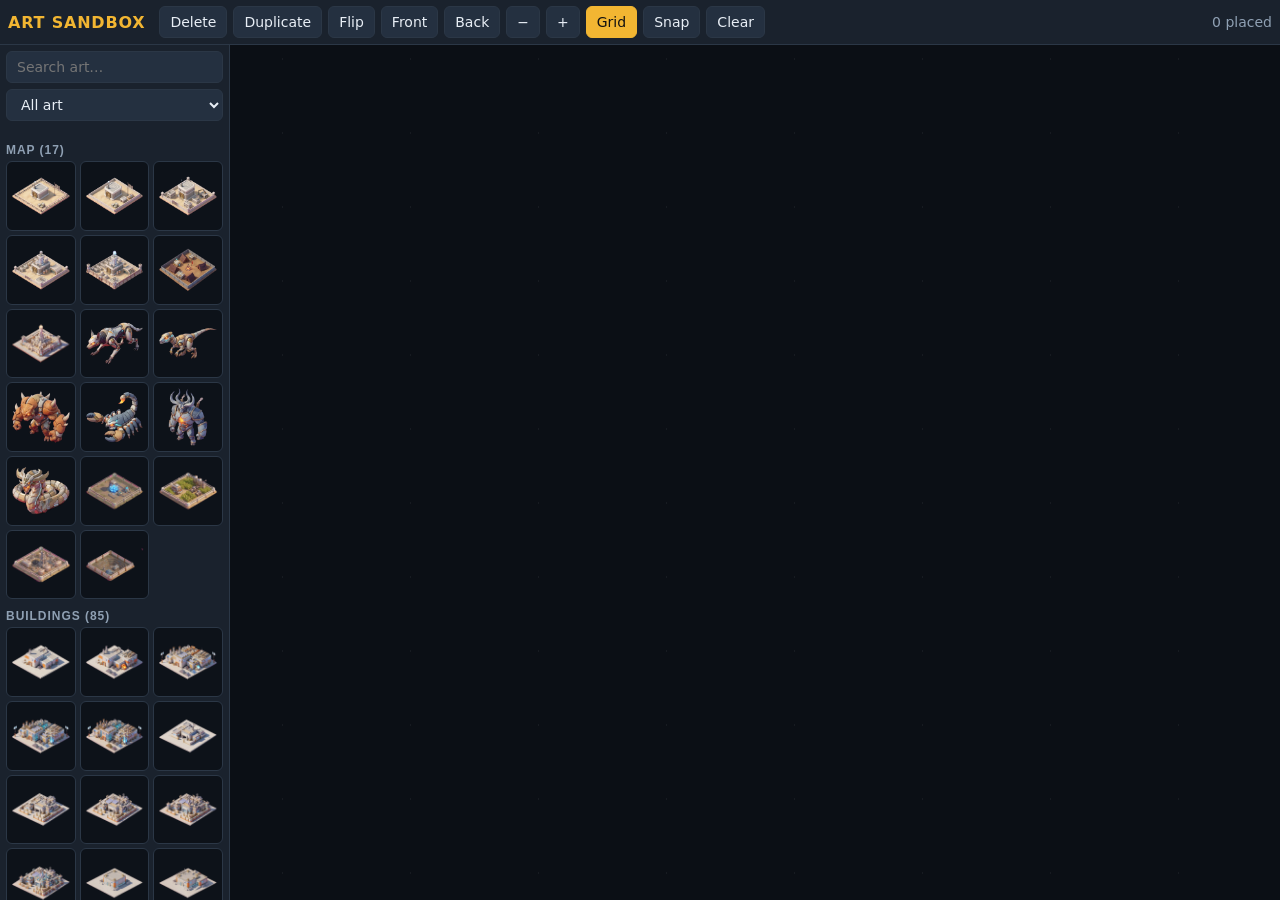
==== sandbox.html @ 388ea7ab "Add standalone art sandbox page for placing assets on a blank canvas Co-Authored-By: Claude Sonnet 5" ====
<!doctype html>
<html lang="en">
<head>
<meta charset="utf-8">
<meta name="viewport" content="width=device-width,initial-scale=1,maximum-scale=1,user-scalable=no">
<title>Art Sandbox</title>
<style>
:root{--bg:#10151c;--panel:#1a222d;--line:#2b3746;--ink:#e8eef5;--mute:#8fa0b3;--acc:#f2b632}
*{box-sizing:border-box}
html,body{margin:0;height:100%;background:var(--bg);color:var(--ink);font:14px/1.3 "Source Sans 3",system-ui,sans-serif;overflow:hidden;touch-action:none}
#app{display:flex;flex-direction:column;height:100%}
#bar{display:flex;flex-wrap:wrap;gap:6px;align-items:center;padding:6px 8px;background:var(--panel);border-bottom:1px solid var(--line)}
#bar h1{font:600 16px "Barlow Condensed",system-ui,sans-serif;margin:0 8px 0 0;letter-spacing:.05em;text-transform:uppercase;color:var(--acc)}
button,select,input[type=search]{background:#243040;color:var(--ink);border:1px solid var(--line);border-radius:6px;padding:6px 10px;font:inherit}
button:active{background:#2f4157}
button.on{background:var(--acc);color:#111;border-color:var(--acc)}
#count{color:var(--mute);margin-left:auto}
#main{flex:1;display:flex;min-height:0}
#pal{width:230px;background:var(--panel);border-right:1px solid var(--line);display:flex;flex-direction:column;min-height:0}
#pal .tools{padding:6px;display:flex;flex-direction:column;gap:6px}
#grid{flex:1;overflow:auto;padding:6px;touch-action:pan-y}
#grid h3{margin:10px 0 4px;font:600 12px "Barlow Condensed",sans-serif;letter-spacing:.08em;text-transform:uppercase;color:var(--mute)}
.items{display:grid;grid-template-columns:repeat(3,1fr);gap:4px}
.item{aspect-ratio:1;background:#0d1219;border:1px solid var(--line);border-radius:6px;display:flex;align-items:center;justify-content:center;padding:3px;cursor:grab;touch-action:none}
.item img{max-width:100%;max-height:100%;object-fit:contain;pointer-events:none;-webkit-user-drag:none}
.item:hover{border-color:var(--acc)}
#view{flex:1;overflow:auto;position:relative;touch-action:none}
#stage{position:relative;width:3200px;height:2400px;
background-color:#0b0f15;
background-image:linear-gradient(30deg,rgba(255,255,255,.05) 1px,transparent 1px),linear-gradient(150deg,rgba(255,255,255,.05) 1px,transparent 1px);
background-size:128px 74px}
#stage.nogrid{background-image:none}
.spr{position:absolute;transform-origin:center;touch-action:none;user-select:none;-webkit-user-drag:none;cursor:move}
.spr.sel{outline:2px dashed var(--acc);outline-offset:2px}
#ghost{position:fixed;pointer-events:none;opacity:.8;z-index:99;display:none;max-width:120px;max-height:120px}
#hint{position:absolute;inset:0;display:flex;align-items:center;justify-content:center;color:var(--mute);pointer-events:none;text-align:center;padding:20px}
@media(max-width:700px){#main{flex-direction:column-reverse}#pal{width:100%;height:38%;border-right:0;border-top:1px solid var(--line)}.items{grid-template-columns:repeat(5,1fr)}}
</style>
</head>
<body>
<div id="app">
 <div id="bar">
  <h1>Art Sandbox</h1>
  <button id="bDel">Delete</button>
  <button id="bDup">Duplicate</button>
  <button id="bFlip">Flip</button>
  <button id="bFront">Front</button>
  <button id="bBack">Back</button>
  <button id="bSm">−</button><button id="bBig">+</button>
  <button id="bGrid" class="on">Grid</button>
  <button id="bSnap">Snap</button>
  <button id="bClear">Clear</button>
  <span id="count"></span>
 </div>
 <div id="main">
  <div id="pal">
   <div class="tools"><input id="q" type="search" placeholder="Search art…"><select id="cat"></select></div>
   <div id="grid"></div>
  </div>
  <div id="view"><div id="stage"></div><div id="hint">Blank screen.<br>Drag art from the palette (or tap it) onto the canvas.</div></div>
 </div>
</div>
<img id="ghost" alt="">
<script>
(function(){
var KEY='artSandbox.v1',stage=document.getElementById('stage'),view=document.getElementById('view');
var ghost=document.getElementById('ghost'),hint=document.getElementById('hint');
var items=[],sel=null,snap=false,nextId=1,assets={};
var GRID_W=128,GRID_H=74;

function load(){try{var s=JSON.parse(localStorage.getItem(KEY)||'null');if(s&&s.items){items=s.items;nextId=s.nextId||items.length+1;snap=!!s.snap}}catch(e){}}
function save(){try{localStorage.setItem(KEY,JSON.stringify({items:items,nextId:nextId,snap:snap}))}catch(e){}}

function groupOf(p){return p.split('/')[1]}
function render(){
 stage.innerHTML='';
 items.forEach(function(it,i){
  var im=document.createElement('img');im.className='spr'+(it===sel?' sel':'');im.src=assets[it.key]||it.src;im.draggable=false;
  im.style.left=it.x+'px';im.style.top=it.y+'px';im.style.zIndex=i+1;
  im.style.width=it.w+'px';im.style.transform='translate(-50%,-50%) scaleX('+(it.flip?-1:1)+')';
  im.dataset.id=it.id;stage.appendChild(im);
 });
 hint.style.display=items.length?'none':'flex';
 document.getElementById('count').textContent=items.length+' placed';
}
function byId(id){for(var i=0;i<items.length;i++)if(items[i].id==id)return items[i]}

// stage interactions
var drag=null;
stage.addEventListener('pointerdown',function(e){
 var t=e.target.closest('.spr');
 if(!t){sel=null;render();return}
 var it=byId(t.dataset.id);sel=it;
 items.splice(items.indexOf(it),1);items.push(it);
 var r=stage.getBoundingClientRect();
 drag={it:it,dx:e.clientX-r.left-it.x,dy:e.clientY-r.top-it.y};
 render();stage.setPointerCapture&&stage.setPointerCapture(e.pointerId);e.preventDefault();
});
stage.addEventListener('pointermove',function(e){
 if(!drag)return;var r=stage.getBoundingClientRect();
 var x=e.clientX-r.left-drag.dx,y=e.clientY-r.top-drag.dy;
 if(snap){x=Math.round(x/(GRID_W/2))*(GRID_W/2);y=Math.round(y/(GRID_H/2))*(GRID_H/2)}
 drag.it.x=x;drag.it.y=y;
 var el=stage.querySelector('[data-id="'+drag.it.id+'"]');if(el){el.style.left=x+'px';el.style.top=y+'px'}
});
function end(){if(drag){drag=null;save()}}
stage.addEventListener('pointerup',end);stage.addEventListener('pointercancel',end);
view.addEventListener('wheel',function(e){if(sel&&e.shiftKey){e.preventDefault();resize(e.deltaY<0?1.1:0.9)}},{passive:false});
// pan empty canvas by dragging with middle/right is skipped; the view scrolls natively with scrollbars/two-finger

function place(key,cx,cy){
 var r=stage.getBoundingClientRect();
 var x=cx-r.left,y=cy-r.top;
 var im=new Image();im.onload=function(){
  var w=Math.min(im.naturalWidth,220);
  if(snap){x=Math.round(x/(GRID_W/2))*(GRID_W/2);y=Math.round(y/(GRID_H/2))*(GRID_H/2)}
  var it={id:nextId++,key:key,x:x,y:y,w:w,flip:false};items.push(it);sel=it;render();save();
 };im.src=assets[key];
}
function centre(){var r=view.getBoundingClientRect(),s=stage.getBoundingClientRect();return[r.left+r.width/2+(Math.random()*60-30),r.top+r.height/2+(Math.random()*60-30)]}

// palette
function buildPalette(){
 var q=document.getElementById('q').value.toLowerCase(),cat=document.getElementById('cat').value;
 var g=document.getElementById('grid');g.innerHTML='';
 var groups={};
 Object.keys(assets).sort().forEach(function(k){
  var gname=groupOf(assets[k]);
  if(cat&&gname!==cat)return;if(q&&k.toLowerCase().indexOf(q)<0)return;
  (groups[gname]=groups[gname]||[]).push(k);
 });
 Object.keys(groups).forEach(function(gn){
  var h=document.createElement('h3');h.textContent=gn+' ('+groups[gn].length+')';g.appendChild(h);
  var w=document.createElement('div');w.className='items';
  groups[gn].forEach(function(k){
   var d=document.createElement('div');d.className='item';d.title=k;
   var im=document.createElement('img');im.src=assets[k];im.loading='lazy';d.appendChild(im);
   var moved=false,sx=0,sy=0,active=false;
   d.addEventListener('pointerdown',function(e){active=true;moved=false;sx=e.clientX;sy=e.clientY;d.setPointerCapture(e.pointerId);
    ghost.src=assets[k];});
   d.addEventListener('pointermove',function(e){
    if(!active)return;
    if(!moved&&Math.hypot(e.clientX-sx,e.clientY-sy)>8){moved=true;ghost.style.display='block'}
    if(moved){ghost.style.left=(e.clientX-40)+'px';ghost.style.top=(e.clientY-40)+'px'}
   });
   d.addEventListener('pointerup',function(e){
    if(!active)return;active=false;ghost.style.display='none';
    if(!moved){var c=centre();place(k,c[0],c[1]);return}
    var v=view.getBoundingClientRect();
    if(e.clientX>=v.left&&e.clientX<=v.right&&e.clientY>=v.top&&e.clientY<=v.bottom)place(k,e.clientX,e.clientY);
   });
   d.addEventListener('pointercancel',function(){active=false;ghost.style.display='none'});
   w.appendChild(d);
  });
  g.appendChild(w);
 });
}

// toolbar
function resize(f){if(!sel)return;sel.w=Math.max(16,Math.min(1200,Math.round(sel.w*f)));render();save()}
function $(id){return document.getElementById(id)}
$('bDel').onclick=function(){if(sel){items.splice(items.indexOf(sel),1);sel=null;render();save()}};
$('bDup').onclick=function(){if(sel){var c=JSON.parse(JSON.stringify(sel));c.id=nextId++;c.x+=30;c.y+=30;items.push(c);sel=c;render();save()}};
$('bFlip').onclick=function(){if(sel){sel.flip=!sel.flip;render();save()}};
$('bFront').onclick=function(){if(sel){items.splice(items.indexOf(sel),1);items.push(sel);render();save()}};
$('bBack').onclick=function(){if(sel){items.splice(items.indexOf(sel),1);items.unshift(sel);render();save()}};
$('bSm').onclick=function(){resize(.9)};$('bBig').onclick=function(){resize(1.1)};
$('bGrid').onclick=function(){stage.classList.toggle('nogrid');this.classList.toggle('on')};
$('bSnap').onclick=function(){snap=!snap;this.classList.toggle('on',snap);save()};
$('bClear').onclick=function(){if(items.length&&confirm('Clear the whole canvas?')){items=[];sel=null;render();save()}};
document.addEventListener('keydown',function(e){if(e.target.tagName==='INPUT')return;if((e.key==='Delete'||e.key==='Backspace')&&sel){$('bDel').onclick();e.preventDefault()}});
$('q').oninput=buildPalette;$('cat').onchange=buildPalette;

load();
fetch('assets/manifest.json').then(function(r){return r.json()}).then(function(m){
 assets=m.files||{};
 // keep placed items whose asset was removed
 var cats={};Object.keys(assets).forEach(function(k){cats[groupOf(assets[k])]=1});
 var s=$('cat');s.innerHTML='<option value="">All art</option>'+Object.keys(cats).sort().map(function(c){return '<option>'+c+'</option>'}).join('');
 $('bSnap').classList.toggle('on',snap);
 buildPalette();render();
 var first=items[0];if(first)view.scrollTo(Math.max(0,first.x-300),Math.max(0,first.y-200));
 else view.scrollTo(1100,800);
}).catch(function(){document.getElementById('grid').textContent='Could not load assets/manifest.json. Serve this folder over http (e.g. python3 -m http.server).'});
})();
</script>
</body>
</html>
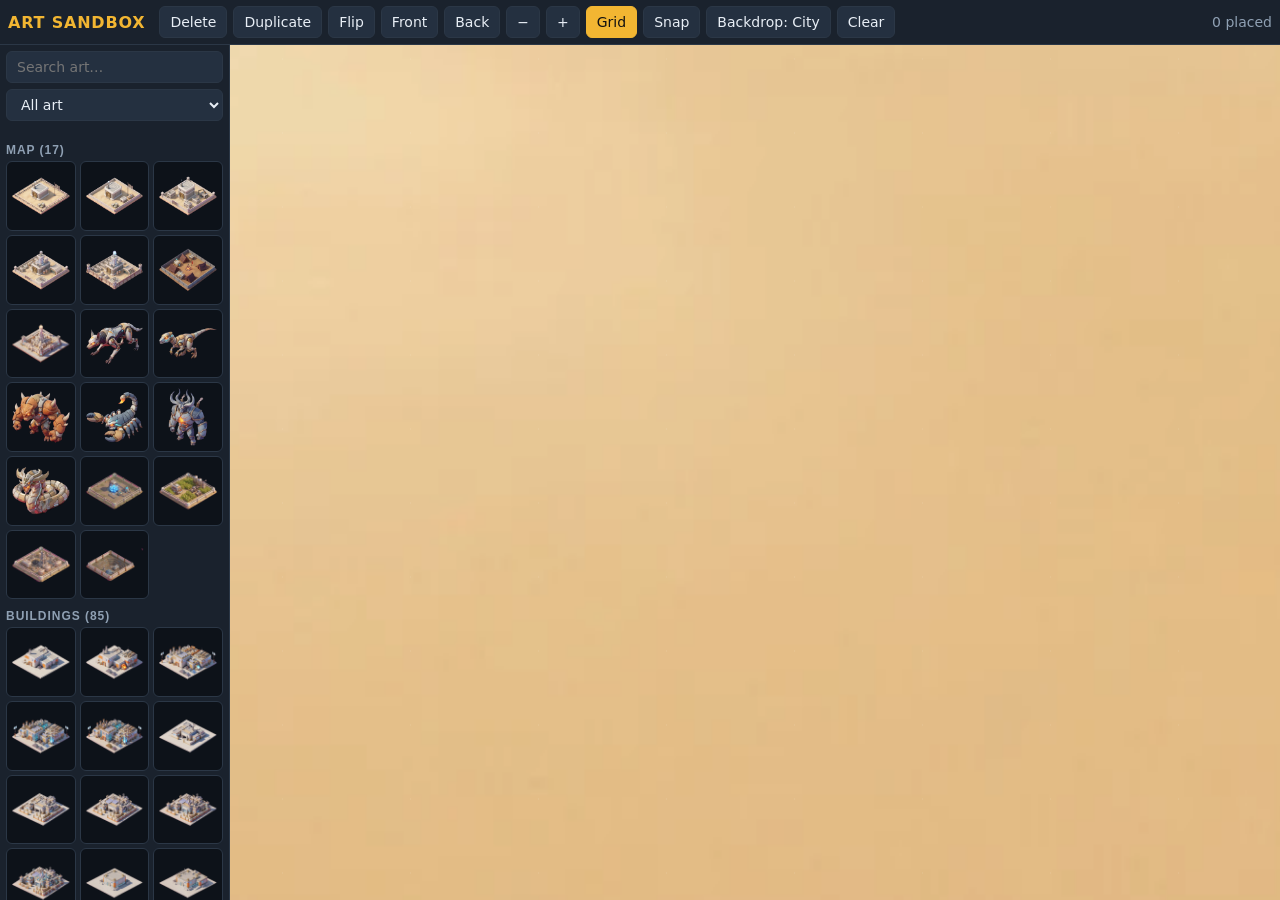
==== commit 514ae448: "Slabs are the permanent back layer: locked in the game editor, built into the art sandbox Co-Authore" ====
--- a/sandbox.html
+++ b/sandbox.html
@@ -26,10 +26,10 @@
 .item:hover{border-color:var(--acc)}
 #view{flex:1;overflow:auto;position:relative;touch-action:none}
 #stage{position:relative;width:3200px;height:2400px;
-background-color:#0b0f15;
-background-image:linear-gradient(30deg,rgba(255,255,255,.05) 1px,transparent 1px),linear-gradient(150deg,rgba(255,255,255,.05) 1px,transparent 1px);
-background-size:128px 74px}
-#stage.nogrid{background-image:none}
+background-color:#0b0f15}
+#back{position:absolute;left:0;top:0;width:100%;height:100%;pointer-events:none;user-select:none;z-index:0}
+#stage::after{content:"";position:absolute;left:0;top:0;width:100%;height:100%;pointer-events:none;z-index:0;background-image:linear-gradient(30deg,rgba(255,255,255,.07) 1px,transparent 1px),linear-gradient(150deg,rgba(255,255,255,.07) 1px,transparent 1px);background-size:128px 74px}
+#stage.nogrid::after{display:none}
 .spr{position:absolute;transform-origin:center;touch-action:none;user-select:none;-webkit-user-drag:none;cursor:move}
 .spr.sel{outline:2px dashed var(--acc);outline-offset:2px}
 #ghost{position:fixed;pointer-events:none;opacity:.8;z-index:99;display:none;max-width:120px;max-height:120px}
@@ -49,6 +49,7 @@
   <button id="bSm">−</button><button id="bBig">+</button>
   <button id="bGrid" class="on">Grid</button>
   <button id="bSnap">Snap</button>
+  <button id="bBack2" title="The backdrop is permanent and cannot be moved">Backdrop: City</button>
   <button id="bClear">Clear</button>
   <span id="count"></span>
  </div>
@@ -65,15 +66,19 @@
 (function(){
 var KEY='artSandbox.v1',stage=document.getElementById('stage'),view=document.getElementById('view');
 var ghost=document.getElementById('ghost'),hint=document.getElementById('hint');
-var items=[],sel=null,snap=false,nextId=1,assets={};
+var items=[],sel=null,snap=false,nextId=1,assets={},back='city';
 var GRID_W=128,GRID_H=74;
 
-function load(){try{var s=JSON.parse(localStorage.getItem(KEY)||'null');if(s&&s.items){items=s.items;nextId=s.nextId||items.length+1;snap=!!s.snap}}catch(e){}}
-function save(){try{localStorage.setItem(KEY,JSON.stringify({items:items,nextId:nextId,snap:snap}))}catch(e){}}
+function load(){try{var s=JSON.parse(localStorage.getItem(KEY)||'null');if(s&&s.items){items=s.items;nextId=s.nextId||items.length+1;snap=!!s.snap;back=s.back==='map'?'map':'city'}}catch(e){}}
+function save(){try{localStorage.setItem(KEY,JSON.stringify({items:items,nextId:nextId,snap:snap,back:back}))}catch(e){}}
 
 function groupOf(p){return p.split('/')[1]}
 function render(){
  stage.innerHTML='';
+ // permanent furthest-back layer: city_slab or map_slab, never selectable or movable
+ var bk=document.createElement('div');bk.id='back';var bf=assets[back==='map'?'map_slab':'city_slab'];
+ if(bf)bk.style.background=back==='map'?'url('+bf+') 0 0/1024px 1024px repeat':'url('+bf+') 0 0/100% 100% no-repeat';
+ stage.appendChild(bk);
  items.forEach(function(it,i){
   var im=document.createElement('img');im.className='spr'+(it===sel?' sel':'');im.src=assets[it.key]||it.src;im.draggable=false;
   im.style.left=it.x+'px';im.style.top=it.y+'px';im.style.zIndex=i+1;
@@ -125,6 +130,7 @@
  var g=document.getElementById('grid');g.innerHTML='';
  var groups={};
  Object.keys(assets).sort().forEach(function(k){
+  if(k==='city_slab'||k==='map_slab')return;
   var gname=groupOf(assets[k]);
   if(cat&&gname!==cat)return;if(q&&k.toLowerCase().indexOf(q)<0)return;
   (groups[gname]=groups[gname]||[]).push(k);
@@ -164,6 +170,7 @@
 $('bFlip').onclick=function(){if(sel){sel.flip=!sel.flip;render();save()}};
 $('bFront').onclick=function(){if(sel){items.splice(items.indexOf(sel),1);items.push(sel);render();save()}};
 $('bBack').onclick=function(){if(sel){items.splice(items.indexOf(sel),1);items.unshift(sel);render();save()}};
+$('bBack2').onclick=function(){back=back==='city'?'map':'city';this.textContent='Backdrop: '+(back==='map'?'Map':'City');render();save()};
 $('bSm').onclick=function(){resize(.9)};$('bBig').onclick=function(){resize(1.1)};
 $('bGrid').onclick=function(){stage.classList.toggle('nogrid');this.classList.toggle('on')};
 $('bSnap').onclick=function(){snap=!snap;this.classList.toggle('on',snap);save()};
@@ -177,7 +184,7 @@
  // keep placed items whose asset was removed
  var cats={};Object.keys(assets).forEach(function(k){cats[groupOf(assets[k])]=1});
  var s=$('cat');s.innerHTML='<option value="">All art</option>'+Object.keys(cats).sort().map(function(c){return '<option>'+c+'</option>'}).join('');
- $('bSnap').classList.toggle('on',snap);
+ $('bSnap').classList.toggle('on',snap);$('bBack2').textContent='Backdrop: '+(back==='map'?'Map':'City');
  buildPalette();render();
  var first=items[0];if(first)view.scrollTo(Math.max(0,first.x-300),Math.max(0,first.y-200));
  else view.scrollTo(1100,800);
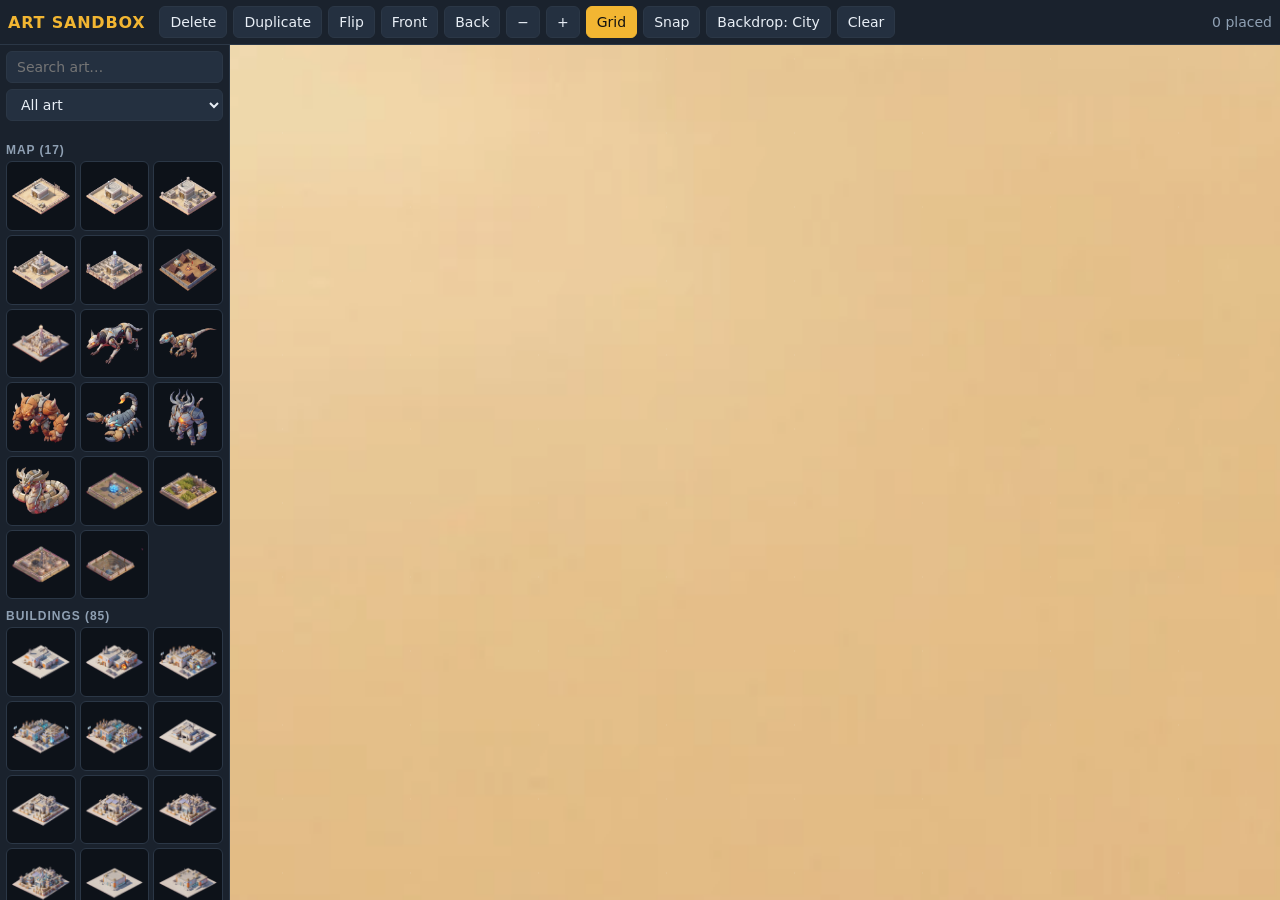
==== commit ab297ba7: "Map slab: no seam lines in the sandbox (mirrored tiles, edges cropped) and in the game Co-Authored-B" ====
--- a/sandbox.html
+++ b/sandbox.html
@@ -77,7 +77,14 @@
  stage.innerHTML='';
  // permanent furthest-back layer: city_slab or map_slab, never selectable or movable
  var bk=document.createElement('div');bk.id='back';var bf=assets[back==='map'?'map_slab':'city_slab'];
- if(bf)bk.style.background=back==='map'?'url('+bf+') 0 0/1024px 1024px repeat':'url('+bf+') 0 0/100% 100% no-repeat';
+ if(bf&&back!=='map')bk.style.background='url('+bf+') 0 0/100% 100% no-repeat';
+ if(bf&&back==='map'){ // mirror every other tile so the edges always match: no visible seam lines
+  bk.style.overflow='hidden';
+  for(var r=0;r<3;r++)for(var c=0;c<4;c++){var w=document.createElement('div');
+   w.style.cssText='position:absolute;overflow:hidden;left:'+(c*1024)+'px;top:'+(r*1024)+'px;width:1024px;height:1024px;transform:scale('+(c%2?-1:1)+','+(r%2?-1:1)+')';
+   var t=document.createElement('img');t.src=bf;t.draggable=false;t.style.cssText='position:absolute;left:-8%;top:-8%;width:116%;height:116%'; // crop the soft outer edge of the picture
+   w.appendChild(t);bk.appendChild(w)}
+ }
  stage.appendChild(bk);
  items.forEach(function(it,i){
   var im=document.createElement('img');im.className='spr'+(it===sel?' sel':'');im.src=assets[it.key]||it.src;im.draggable=false;
